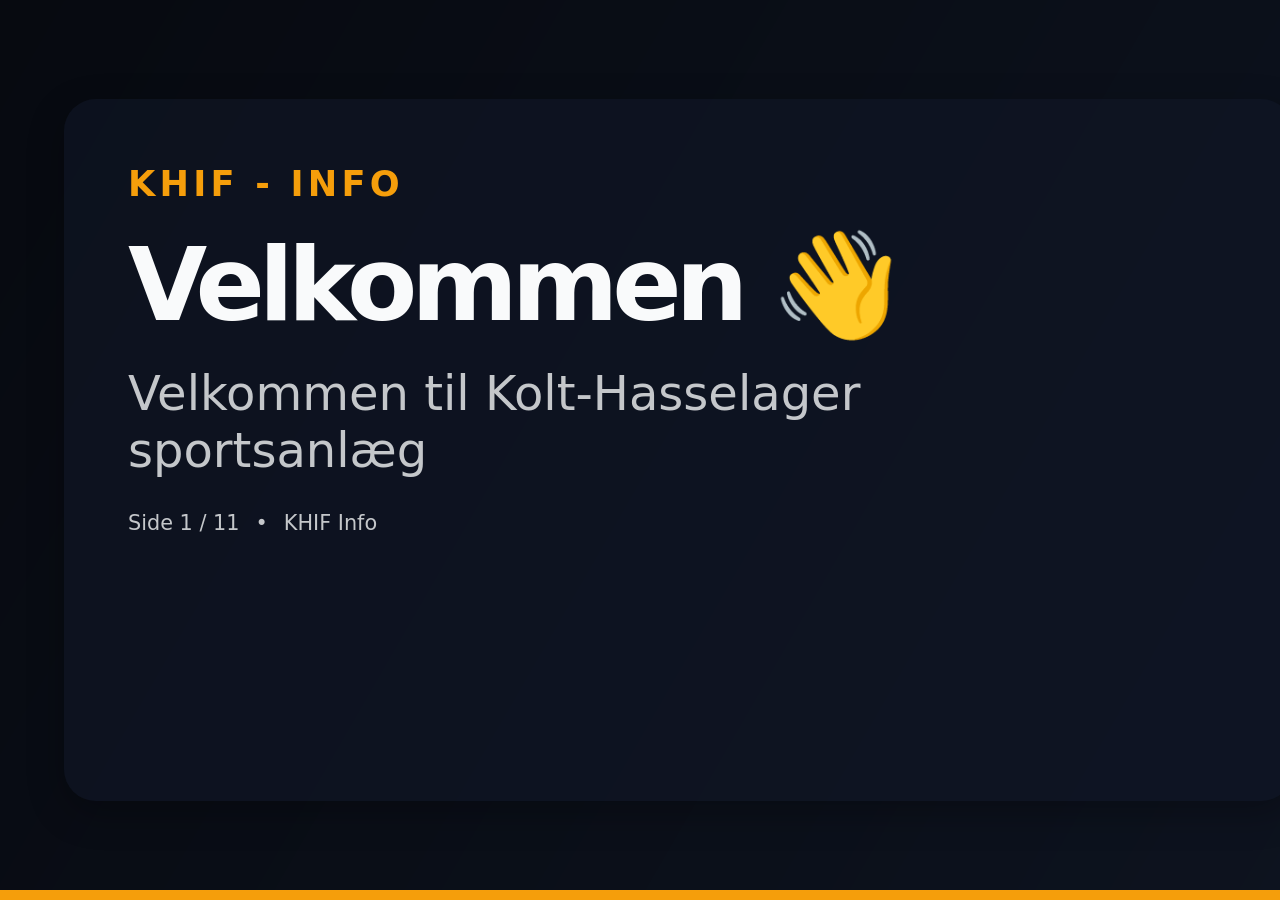
==== index.html @ 1b027622 "fixing page preview, emoticons duplicates and screen auto-refresh at updates" ====
<!doctype html><html lang="da" class="notranslate" translate="no"><head><meta charset="utf-8"/><meta name="viewport" content="width=device-width, initial-scale=1"/><meta name="theme-color" content="#111827"/><meta name="google" content="notranslate"/><meta name="khif-app-version" content="10"/><title>KHIF Info</title><link rel="stylesheet" href="./style.css?v=9"/></head><body class="notranslate"><main id="app" class="screen" aria-live="polite"><section class="slide"><div class="slide-copy"><p class="eyebrow">Indlæser…</p><h1>KHIF Info</h1><p class="body">Henter indhold.</p></div></section></main><div class="progress" aria-hidden="true"><div id="progressBar"></div></div><script src="./script.js?v=10"></script></body></html>
---- style.css ----
:root{--bg:#111827;--fg:#f9fafb;--muted:rgba(249,250,251,.78);--accent:#f59e0b;--kicker-size:2.2rem;--title-size:7rem;--text-size:3rem;--footer-size:1.3rem}*{box-sizing:border-box}html,body{margin:0;width:100%;height:100%;overflow:hidden}body{font-family:system-ui,-apple-system,BlinkMacSystemFont,"Segoe UI",sans-serif;background:var(--bg);color:var(--fg)}.screen{width:100vw;height:100vh;display:grid;place-items:center;padding:5vw;background:var(--bg)}.screen:before{content:"";position:fixed;inset:0;background:linear-gradient(120deg,rgba(0,0,0,.58),rgba(0,0,0,.20));pointer-events:none}.slide{position:relative;z-index:1;width:min(1400px,96vw);min-height:min(760px,78vh);display:grid;grid-template-columns:minmax(0,1fr);align-items:stretch;gap:clamp(1.25rem,3vw,3rem);padding:clamp(2rem,5vw,5rem);border-radius:2rem;background:rgba(17,24,39,.62);box-shadow:0 12px 36px rgba(0,0,0,.28)}.slide.has-image{grid-template-columns:minmax(0,2fr) minmax(260px,1fr)}.slide-copy{min-width:0;align-self:start;display:flex;flex-direction:column;justify-content:flex-start;gap:2rem}.slide-image-wrap{align-self:end;justify-self:end;width:100%;max-width:540px;aspect-ratio:1/1;margin:0;border-radius:1.4rem;overflow:hidden;background:rgba(2,6,23,.35);border:1px solid rgba(255,255,255,.14);display:grid;place-items:center}.slide-image-wrap img{width:100%;height:100%;object-fit:contain;display:block;transition:opacity .45s ease}.slide-image-wrap img.fade-out{opacity:0}.eyebrow{margin:0;color:var(--accent);font-size:var(--kicker-size);font-weight:800;letter-spacing:.12em;text-transform:uppercase}h1{margin:0;font-size:var(--title-size);line-height:.95;letter-spacing:-.06em;overflow-wrap:anywhere}.body{margin:0;max-width:980px;color:var(--muted);font-size:var(--text-size);line-height:1.18;white-space:pre-line;overflow-wrap:anywhere}.meta{display:flex;gap:1rem;align-items:center;color:var(--muted);font-size:var(--footer-size)}.progress{position:fixed;z-index:5;left:0;right:0;bottom:0;height:10px;background:rgba(255,255,255,.16);overflow:hidden}.progress>div{height:100%;width:100%;background:var(--accent);transform:scaleX(0);transform-origin:left center}.progress>div.run{animation-name:progressScale;animation-timing-function:linear;animation-fill-mode:forwards}@keyframes progressScale{from{transform:scaleX(0)}to{transform:scaleX(1)}}@media(max-width:900px){.slide.has-image{grid-template-columns:1fr}.slide-image-wrap{max-width:320px;justify-self:end}}
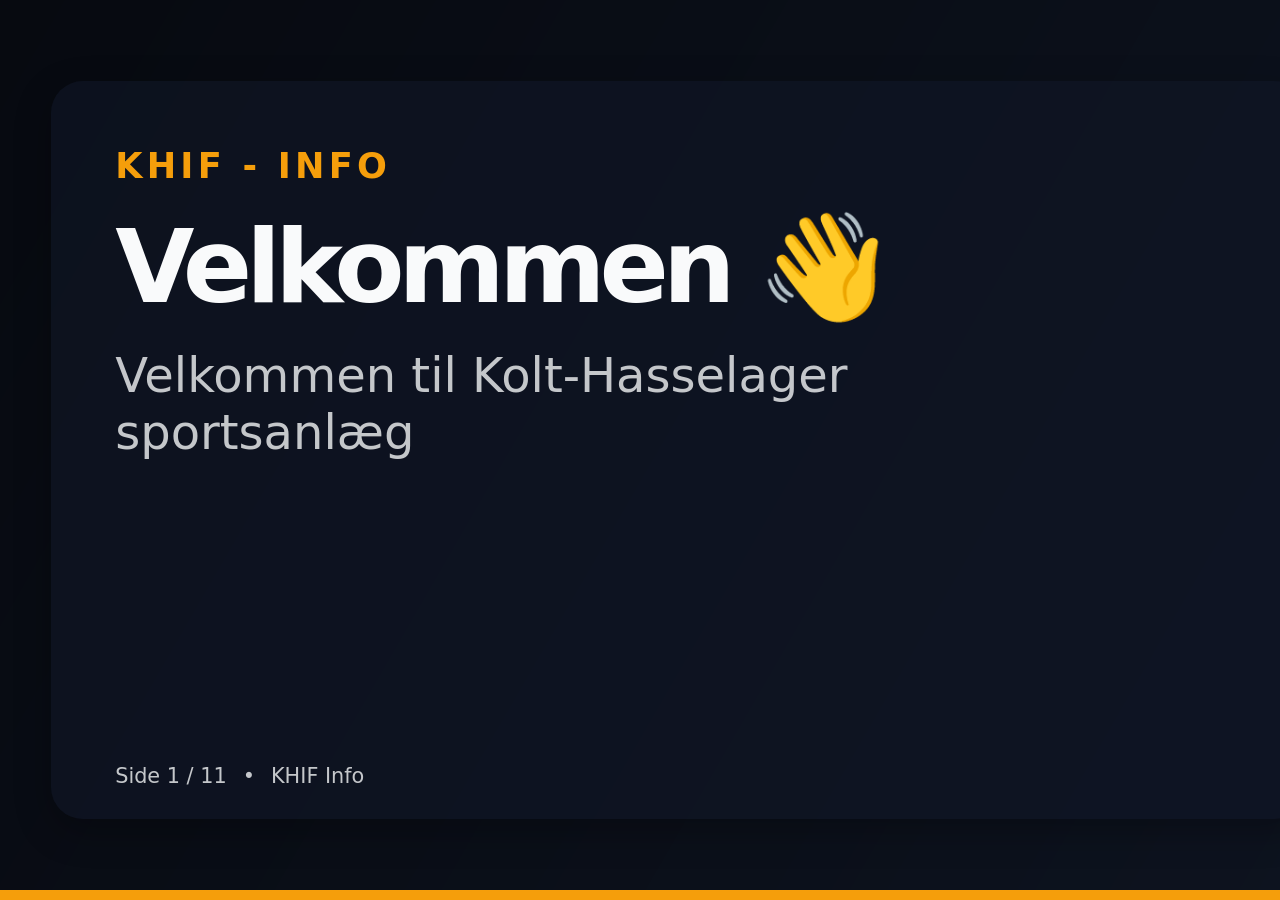
==== commit 2ca7e076: "UI Fixes" ====
--- a/index.html
+++ b/index.html
@@ -1 +1 @@
-<!doctype html><html lang="da" class="notranslate" translate="no"><head><meta charset="utf-8"/><meta name="viewport" content="width=device-width, initial-scale=1"/><meta name="theme-color" content="#111827"/><meta name="google" content="notranslate"/><meta name="khif-app-version" content="10"/><title>KHIF Info</title><link rel="stylesheet" href="./style.css?v=9"/></head><body class="notranslate"><main id="app" class="screen" aria-live="polite"><section class="slide"><div class="slide-copy"><p class="eyebrow">Indlæser…</p><h1>KHIF Info</h1><p class="body">Henter indhold.</p></div></section></main><div class="progress" aria-hidden="true"><div id="progressBar"></div></div><script src="./script.js?v=10"></script></body></html>+<!doctype html><html lang="da" class="notranslate" translate="no"><head><meta charset="utf-8"/><meta name="viewport" content="width=device-width, initial-scale=1"/><meta name="theme-color" content="#111827"/><meta name="google" content="notranslate"/><meta name="khif-app-version" content="11"/><title>KHIF Info</title><link rel="stylesheet" href="./style.css?v=11"/></head><body class="notranslate"><main id="app" class="screen" aria-live="polite"><section class="slide"><div class="slide-copy"><p class="eyebrow">Indlæser…</p><h1>KHIF Info</h1><p class="body">Henter indhold.</p></div></section></main><div class="progress" aria-hidden="true"><div id="progressBar"></div></div><script src="./script.js?v=11"></script></body></html>
--- a/style.css
+++ b/style.css
@@ -1 +1 @@
-:root{--bg:#111827;--fg:#f9fafb;--muted:rgba(249,250,251,.78);--accent:#f59e0b;--kicker-size:2.2rem;--title-size:7rem;--text-size:3rem;--footer-size:1.3rem}*{box-sizing:border-box}html,body{margin:0;width:100%;height:100%;overflow:hidden}body{font-family:system-ui,-apple-system,BlinkMacSystemFont,"Segoe UI",sans-serif;background:var(--bg);color:var(--fg)}.screen{width:100vw;height:100vh;display:grid;place-items:center;padding:5vw;background:var(--bg)}.screen:before{content:"";position:fixed;inset:0;background:linear-gradient(120deg,rgba(0,0,0,.58),rgba(0,0,0,.20));pointer-events:none}.slide{position:relative;z-index:1;width:min(1400px,96vw);min-height:min(760px,78vh);display:grid;grid-template-columns:minmax(0,1fr);align-items:stretch;gap:clamp(1.25rem,3vw,3rem);padding:clamp(2rem,5vw,5rem);border-radius:2rem;background:rgba(17,24,39,.62);box-shadow:0 12px 36px rgba(0,0,0,.28)}.slide.has-image{grid-template-columns:minmax(0,2fr) minmax(260px,1fr)}.slide-copy{min-width:0;align-self:start;display:flex;flex-direction:column;justify-content:flex-start;gap:2rem}.slide-image-wrap{align-self:end;justify-self:end;width:100%;max-width:540px;aspect-ratio:1/1;margin:0;border-radius:1.4rem;overflow:hidden;background:rgba(2,6,23,.35);border:1px solid rgba(255,255,255,.14);display:grid;place-items:center}.slide-image-wrap img{width:100%;height:100%;object-fit:contain;display:block;transition:opacity .45s ease}.slide-image-wrap img.fade-out{opacity:0}.eyebrow{margin:0;color:var(--accent);font-size:var(--kicker-size);font-weight:800;letter-spacing:.12em;text-transform:uppercase}h1{margin:0;font-size:var(--title-size);line-height:.95;letter-spacing:-.06em;overflow-wrap:anywhere}.body{margin:0;max-width:980px;color:var(--muted);font-size:var(--text-size);line-height:1.18;white-space:pre-line;overflow-wrap:anywhere}.meta{display:flex;gap:1rem;align-items:center;color:var(--muted);font-size:var(--footer-size)}.progress{position:fixed;z-index:5;left:0;right:0;bottom:0;height:10px;background:rgba(255,255,255,.16);overflow:hidden}.progress>div{height:100%;width:100%;background:var(--accent);transform:scaleX(0);transform-origin:left center}.progress>div.run{animation-name:progressScale;animation-timing-function:linear;animation-fill-mode:forwards}@keyframes progressScale{from{transform:scaleX(0)}to{transform:scaleX(1)}}@media(max-width:900px){.slide.has-image{grid-template-columns:1fr}.slide-image-wrap{max-width:320px;justify-self:end}}+:root{--bg:#111827;--fg:#f9fafb;--muted:rgba(249,250,251,.78);--accent:#f59e0b;--kicker-size:2.2rem;--title-size:7rem;--text-size:3rem;--footer-size:1.3rem}*{box-sizing:border-box}html,body{margin:0;width:100%;height:100%;overflow:hidden}body{font-family:system-ui,-apple-system,BlinkMacSystemFont,"Segoe UI",sans-serif;background:var(--bg);color:var(--fg)}.screen{width:100vw;height:100vh;display:grid;place-items:center;padding:4vw;background:var(--bg)}.screen:before{content:"";position:fixed;inset:0;background:linear-gradient(120deg,rgba(0,0,0,.58),rgba(0,0,0,.20));pointer-events:none}.slide{position:relative;z-index:1;width:min(1640px,98vw);min-height:min(820px,82vh);display:grid;grid-template-columns:minmax(0,1fr);align-items:stretch;gap:clamp(1.25rem,3vw,3rem);padding:clamp(2rem,5vw,5rem);padding-bottom:clamp(4rem,6vw,6rem);border-radius:2rem;background:rgba(17,24,39,.62);box-shadow:0 12px 36px rgba(0,0,0,.28)}.slide.has-image{grid-template-columns:minmax(0,1.75fr) minmax(340px,1.25fr)}.slide-copy{min-width:0;align-self:start;display:flex;flex-direction:column;gap:2rem}.slide-image-wrap{align-self:end;justify-self:end;width:100%;max-width:650px;aspect-ratio:1/1;margin:0;border-radius:1.4rem;overflow:hidden;background:rgba(2,6,23,.35);border:1px solid rgba(255,255,255,.14);display:grid;place-items:center}.slide-image-wrap img{width:100%;height:100%;object-fit:contain;display:block;transition:opacity .45s ease}.slide-image-wrap img.fade-out{opacity:0}.eyebrow{margin:0;color:var(--accent);font-size:var(--kicker-size);font-weight:800;letter-spacing:.12em;text-transform:uppercase}h1{margin:0;font-size:var(--title-size);line-height:.95;letter-spacing:-.06em;overflow-wrap:anywhere}.body{margin:0;max-width:1020px;color:var(--muted);font-size:var(--text-size);line-height:1.18;white-space:pre-line;overflow-wrap:anywhere}.meta{position:absolute;left:clamp(2rem,5vw,5rem);bottom:clamp(1.4rem,2.4vw,2.4rem);display:flex;gap:1rem;align-items:center;color:var(--muted);font-size:var(--footer-size)}.progress{position:fixed;z-index:5;left:0;right:0;bottom:0;height:10px;background:rgba(255,255,255,.16);overflow:hidden}.progress>div{height:100%;width:100%;background:var(--accent);transform:scaleX(0);transform-origin:left center}.progress>div.run{animation-name:progressScale;animation-timing-function:linear;animation-fill-mode:forwards}@keyframes progressScale{from{transform:scaleX(0)}to{transform:scaleX(1)}}@media(max-width:900px){.slide.has-image{grid-template-columns:1fr}.slide-image-wrap{max-width:420px;justify-self:end}}
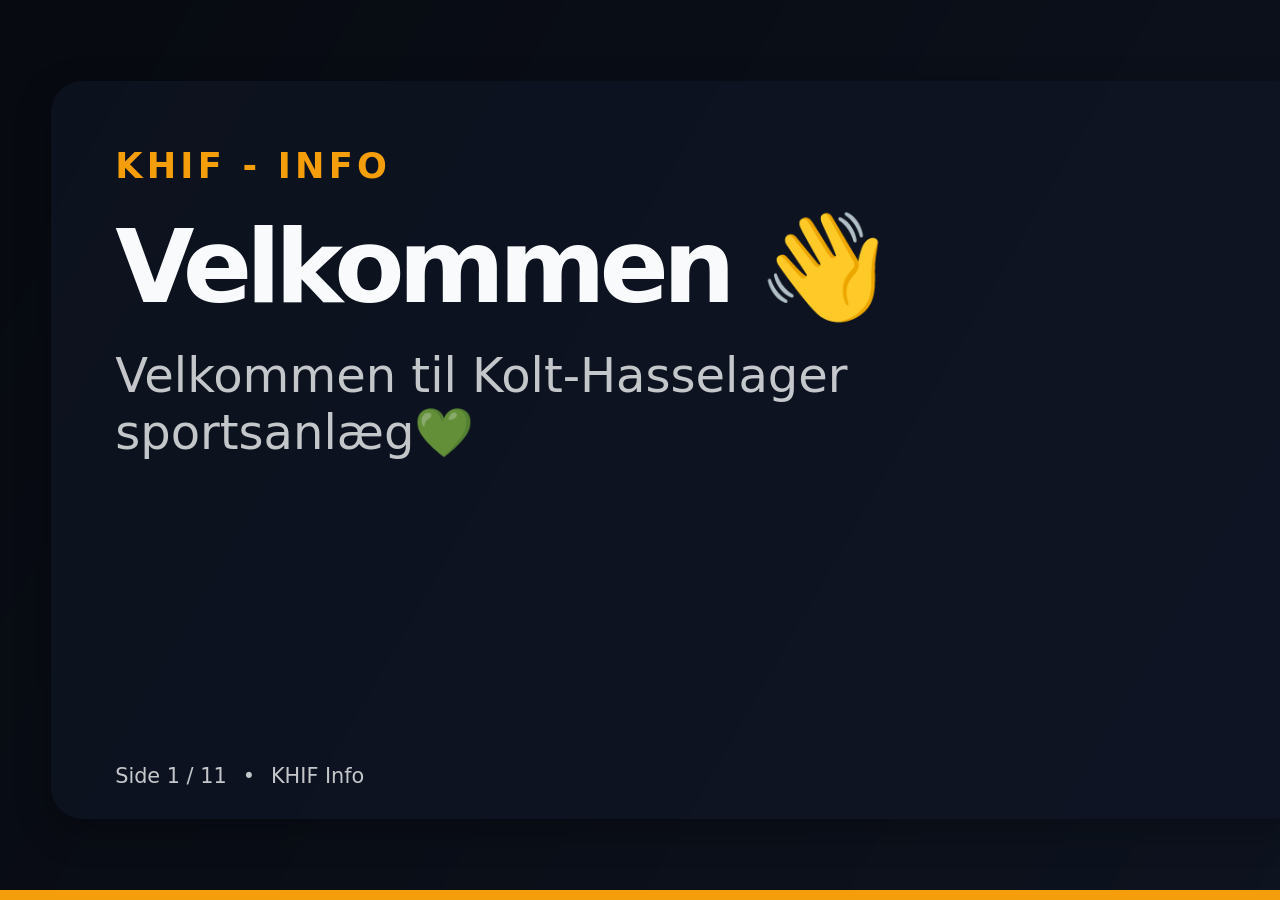
==== commit f9fd3c92: "Fixing emoticon search a bit, file versioning and picture load" ====
--- a/index.html
+++ b/index.html
@@ -1 +1,19 @@
-<!doctype html><html lang="da" class="notranslate" translate="no"><head><meta charset="utf-8"/><meta name="viewport" content="width=device-width, initial-scale=1"/><meta name="theme-color" content="#111827"/><meta name="google" content="notranslate"/><meta name="khif-app-version" content="11"/><title>KHIF Info</title><link rel="stylesheet" href="./style.css?v=11"/></head><body class="notranslate"><main id="app" class="screen" aria-live="polite"><section class="slide"><div class="slide-copy"><p class="eyebrow">Indlæser…</p><h1>KHIF Info</h1><p class="body">Henter indhold.</p></div></section></main><div class="progress" aria-hidden="true"><div id="progressBar"></div></div><script src="./script.js?v=11"></script></body></html>+<!doctype html>
+<html lang="da" class="notranslate" translate="no">
+<head>
+  <meta charset="utf-8" />
+  <meta name="viewport" content="width=device-width, initial-scale=1" />
+  <meta name="theme-color" content="#111827" />
+  <meta name="google" content="notranslate" />
+  <meta name="khif-app-version" content="current" />
+  <title>KHIF Info</title>
+  <link rel="stylesheet" href="./style.css" />
+</head>
+<body class="notranslate">
+  <main id="app" class="screen" aria-live="polite">
+    <section class="slide"><div class="slide-copy"><p class="eyebrow">Indlæser…</p><h1>KHIF Info</h1><p class="body">Henter indhold.</p></div></section>
+  </main>
+  <div class="progress" aria-hidden="true"><div id="progressBar"></div></div>
+  <script src="./script.js"></script>
+</body>
+</html>
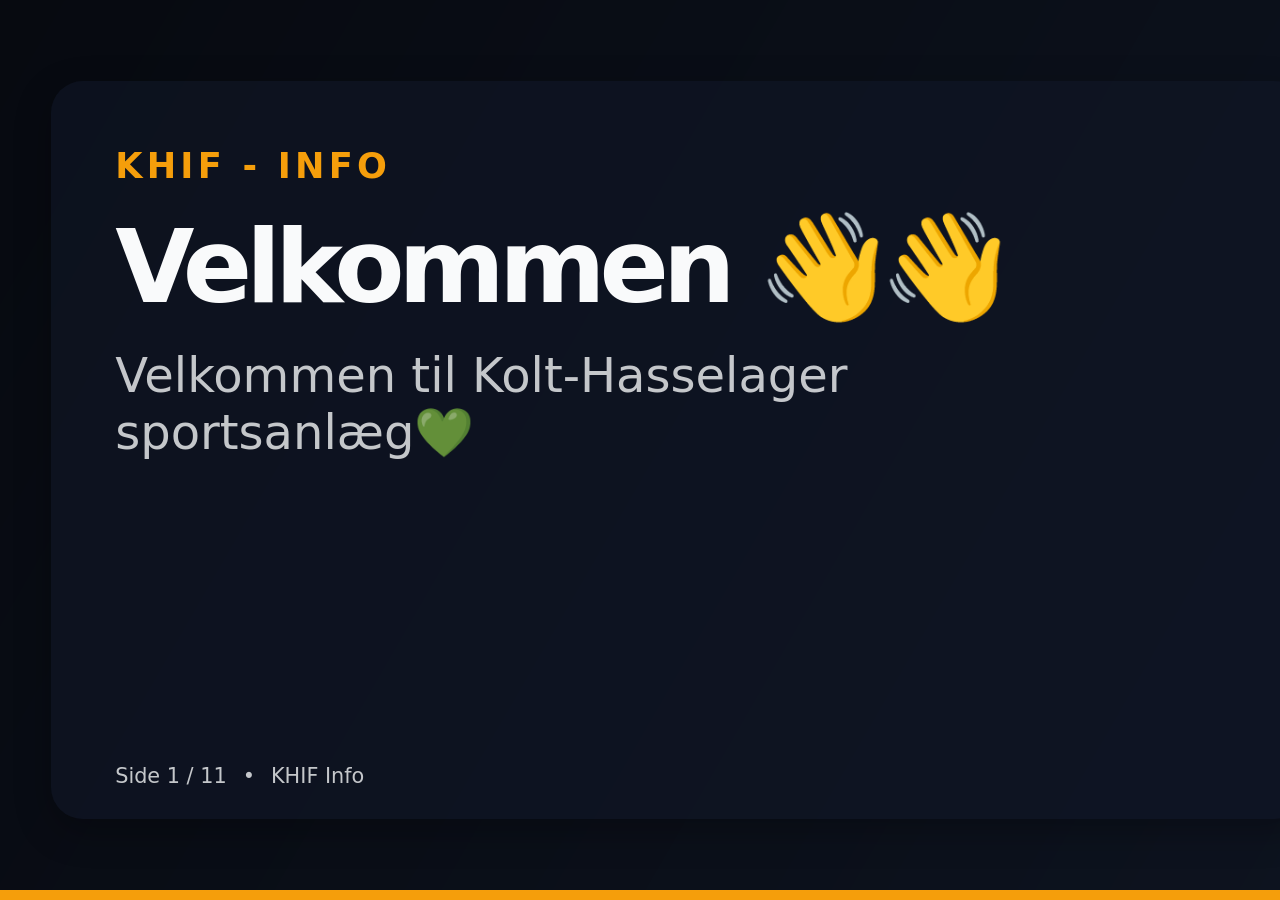
==== commit fbc17e60: "Update notification" ====
--- a/index.html
+++ b/index.html
@@ -5,15 +5,54 @@
   <meta name="viewport" content="width=device-width, initial-scale=1" />
   <meta name="theme-color" content="#111827" />
   <meta name="google" content="notranslate" />
-  <meta name="khif-app-version" content="current" />
   <title>KHIF Info</title>
-  <link rel="stylesheet" href="./style.css" />
+  <script>
+    window.KHIF_BOOT_VERSION = "booting";
+    async function khifLoadApp() {
+      let version = String(Date.now());
+      try {
+        const response = await fetch(`./version.json?t=${Date.now()}`, { cache: "no-store" });
+        if (response.ok) {
+          const json = await response.json();
+          version = String(json.appVersion || version);
+        }
+      } catch (error) {
+        console.warn("Kunne ikke hente version.json, bruger timestamp", error);
+      }
+      window.KHIF_BOOT_VERSION = version;
+
+      const css = document.createElement("link");
+      css.rel = "stylesheet";
+      css.href = `./style.css?t=${encodeURIComponent(version)}`;
+      document.head.appendChild(css);
+
+      const script = document.createElement("script");
+      script.src = `./script.js?t=${encodeURIComponent(version)}`;
+      script.defer = true;
+      document.body.appendChild(script);
+    }
+    khifLoadApp();
+  </script>
 </head>
 <body class="notranslate">
   <main id="app" class="screen" aria-live="polite">
-    <section class="slide"><div class="slide-copy"><p class="eyebrow">Indlæser…</p><h1>KHIF Info</h1><p class="body">Henter indhold.</p></div></section>
+    <section class="slide">
+      <div class="slide-copy">
+        <p class="eyebrow">Indlæser…</p>
+        <h1>KHIF Info</h1>
+        <p class="body">Henter indhold.</p>
+      </div>
+    </section>
   </main>
+
+  <div id="updateOverlay" class="update-overlay hidden" aria-live="assertive" aria-hidden="true">
+    <div class="update-card">
+      <div class="update-spinner" aria-hidden="true"></div>
+      <h2>Modtager nyhedsopdateringer</h2>
+      <p>Infoskærmen opdateres og starter igen fra side 1.</p>
+    </div>
+  </div>
+
   <div class="progress" aria-hidden="true"><div id="progressBar"></div></div>
-  <script src="./script.js"></script>
 </body>
 </html>
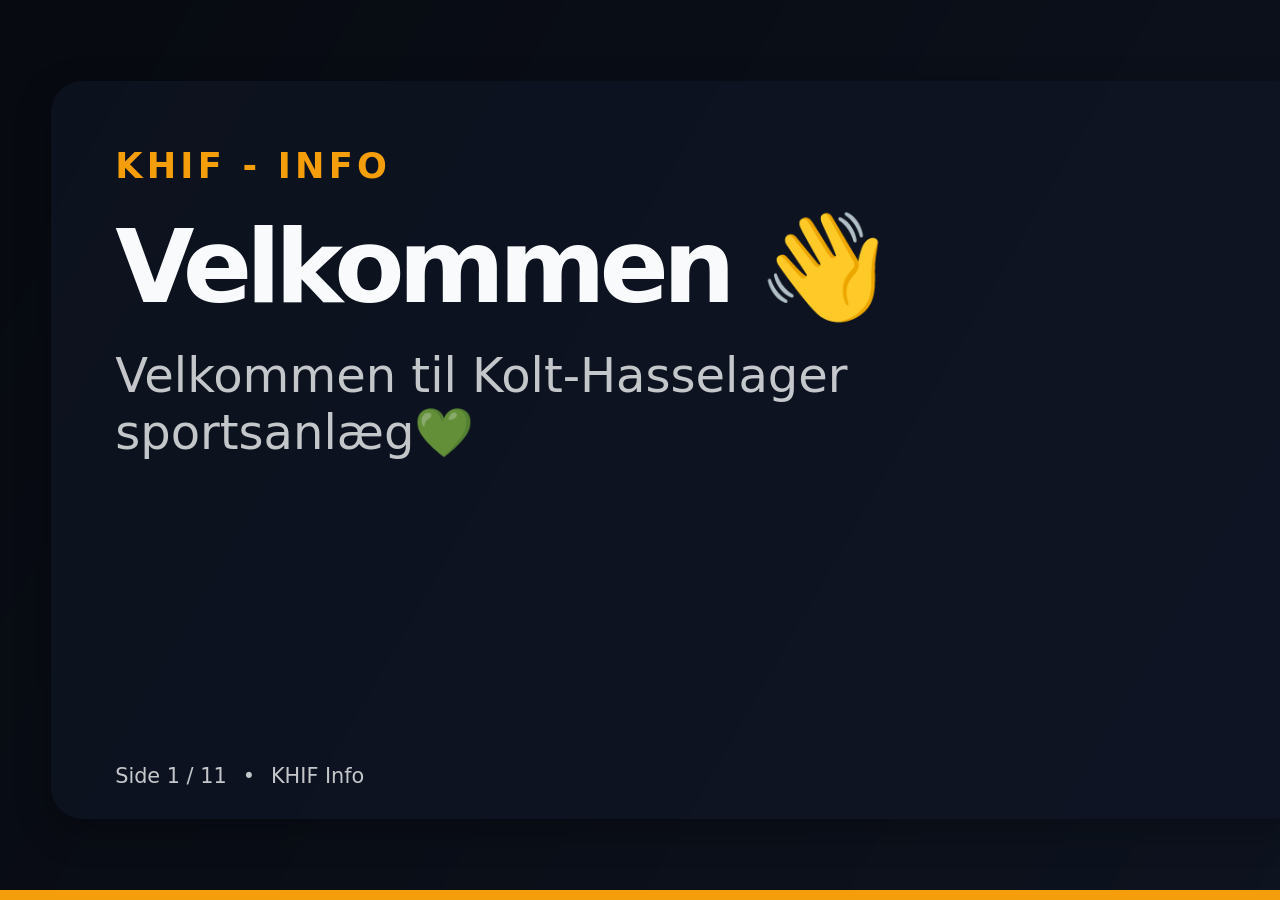
==== commit 8a83c00c: "Fixing update overlay text alignment" ====
--- a/index.html
+++ b/index.html
@@ -7,52 +7,20 @@
   <meta name="google" content="notranslate" />
   <title>KHIF Info</title>
   <script>
-    window.KHIF_BOOT_VERSION = "booting";
-    async function khifLoadApp() {
-      let version = String(Date.now());
-      try {
-        const response = await fetch(`./version.json?t=${Date.now()}`, { cache: "no-store" });
-        if (response.ok) {
-          const json = await response.json();
-          version = String(json.appVersion || version);
-        }
-      } catch (error) {
-        console.warn("Kunne ikke hente version.json, bruger timestamp", error);
-      }
-      window.KHIF_BOOT_VERSION = version;
-
-      const css = document.createElement("link");
-      css.rel = "stylesheet";
-      css.href = `./style.css?t=${encodeURIComponent(version)}`;
-      document.head.appendChild(css);
-
-      const script = document.createElement("script");
-      script.src = `./script.js?t=${encodeURIComponent(version)}`;
-      script.defer = true;
-      document.body.appendChild(script);
+    window.KHIF_BOOT_VERSION="booting";
+    async function khifLoadApp(){
+      let version=String(Date.now());
+      try{const r=await fetch(`./version.json?t=${Date.now()}`,{cache:"no-store"});if(r.ok){const j=await r.json();version=String(j.appVersion||version)}}catch(e){console.warn("Kunne ikke hente version.json",e)}
+      window.KHIF_BOOT_VERSION=version;
+      const css=document.createElement("link");css.rel="stylesheet";css.href=`./style.css?t=${encodeURIComponent(version)}`;document.head.appendChild(css);
+      const js=document.createElement("script");js.src=`./script.js?t=${encodeURIComponent(version)}`;js.defer=true;document.body.appendChild(js);
     }
     khifLoadApp();
   </script>
 </head>
 <body class="notranslate">
-  <main id="app" class="screen" aria-live="polite">
-    <section class="slide">
-      <div class="slide-copy">
-        <p class="eyebrow">Indlæser…</p>
-        <h1>KHIF Info</h1>
-        <p class="body">Henter indhold.</p>
-      </div>
-    </section>
-  </main>
-
-  <div id="updateOverlay" class="update-overlay hidden" aria-live="assertive" aria-hidden="true">
-    <div class="update-card">
-      <div class="update-spinner" aria-hidden="true"></div>
-      <h2>Modtager nyhedsopdateringer</h2>
-      <p>Infoskærmen opdateres og starter igen fra side 1.</p>
-    </div>
-  </div>
-
+  <main id="app" class="screen" aria-live="polite"><section class="slide"><div class="slide-copy"><p class="eyebrow">Indlæser…</p><h1>KHIF Info</h1><p class="body">Henter indhold.</p></div></section></main>
+  <div id="updateOverlay" class="update-overlay hidden" aria-live="assertive" aria-hidden="true"><div class="update-card"><div class="update-spinner" aria-hidden="true"></div><h2>Modtager nyhedsopdateringer</h2><p>Infoskærmen opdateres og starter igen fra side 1.</p></div></div>
   <div class="progress" aria-hidden="true"><div id="progressBar"></div></div>
 </body>
 </html>
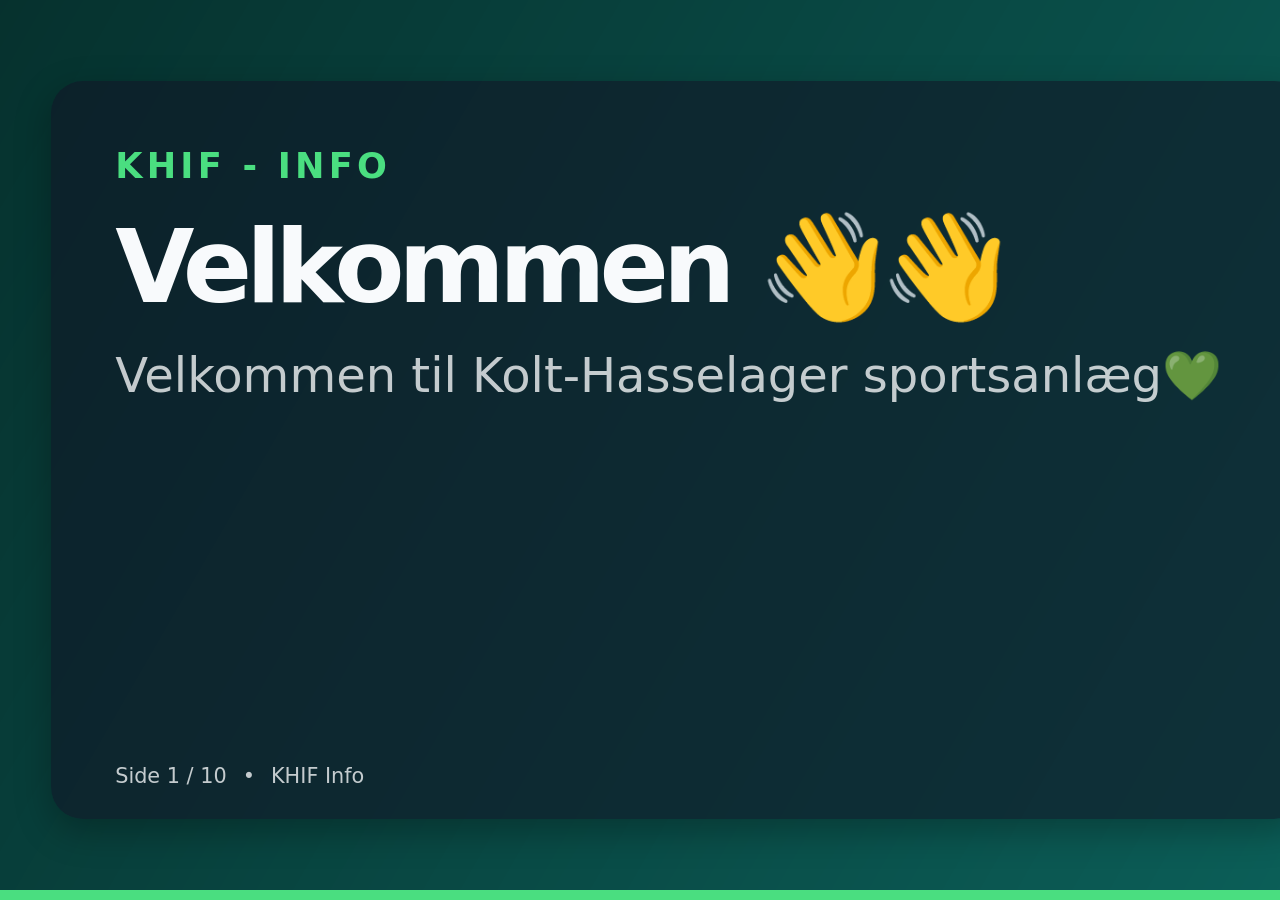
==== commit 1d58a80a: "Add page expiry and area access controls Co-authored-by: Copilot <223556219+Copilot@users.noreply.gi" ====
--- a/index.html
+++ b/index.html
@@ -6,6 +6,20 @@
   <meta name="theme-color" content="#111827" />
   <meta name="google" content="notranslate" />
   <title>KHIF Info</title>
+  <style>
+    html,body{margin:0;width:100%;height:100%;overflow:hidden;background:#111827;color:#f9fafb}
+    body{font-family:system-ui,-apple-system,BlinkMacSystemFont,"Segoe UI",sans-serif}
+    .critical-screen{width:100vw;height:100vh;display:grid;place-items:center;background:#111827;color:#f9fafb}
+    .critical-card{padding:5vw;border-radius:2rem;background:rgba(17,24,39,.62)}
+    .critical-card p{color:#f59e0b;font-weight:800;letter-spacing:.12em;text-transform:uppercase}
+    .critical-card h1{font-size:clamp(2.8rem,7vw,7rem);margin:.25em 0 0;line-height:.95}
+    .update-overlay{position:fixed;z-index:99999;inset:0;display:grid;place-items:center;background:rgba(2,6,23,.88);backdrop-filter:blur(10px)}
+    .update-overlay.hidden{display:none!important}
+    .update-card{width:min(780px,88vw);max-width:min(780px,88vw);border-radius:32px;background:rgba(17,24,39,.98);border:1px solid rgba(255,255,255,.2);box-shadow:0 30px 90px rgba(0,0,0,.52);padding:56px;text-align:center;overflow-wrap:anywhere;word-break:normal}
+    .update-card h2{margin:20px 0 10px;font-size:clamp(2rem,4vw,4rem);line-height:1;color:#f9fafb;max-width:100%;overflow-wrap:anywhere;hyphens:auto}
+    .update-card p{margin:0;color:rgba(249,250,251,.78);font-size:clamp(1.1rem,2vw,1.8rem);max-width:100%;overflow-wrap:anywhere;hyphens:auto}
+    .update-spinner{width:72px;height:72px;border-radius:999px;border:8px solid rgba(255,255,255,.18);border-top-color:#f59e0b;margin:0 auto;animation:spin 1s linear infinite}@keyframes spin{to{transform:rotate(360deg)}}
+  </style>
   <script>
     window.KHIF_BOOT_VERSION="booting";
     async function khifLoadApp(){
@@ -13,13 +27,29 @@
       try{const r=await fetch(`./version.json?t=${Date.now()}`,{cache:"no-store"});if(r.ok){const j=await r.json();version=String(j.appVersion||version)}}catch(e){console.warn("Kunne ikke hente version.json",e)}
       window.KHIF_BOOT_VERSION=version;
       const css=document.createElement("link");css.rel="stylesheet";css.href=`./style.css?t=${encodeURIComponent(version)}`;document.head.appendChild(css);
+      const nativeFetch=window.fetch.bind(window);
+      window.fetch=async(input,init)=>{
+        const response=await nativeFetch(input,init);
+        if(!response.ok||!String(input).includes("./content/pages.json"))return response;
+        const content=await response.clone().json();
+        const parts=new Intl.DateTimeFormat("en-CA",{timeZone:"Europe/Copenhagen",year:"numeric",month:"2-digit",day:"2-digit"}).formatToParts(new Date());
+        const today=`${parts.find(part=>part.type==="year")?.value}-${parts.find(part=>part.type==="month")?.value}-${parts.find(part=>part.type==="day")?.value}`;
+        content.pages=(content.pages||[]).filter(page=>page.enabled!==false&&(!page.expiresOn||page.expiresOn>today));
+        if(!content.pages.length)content.pages=[{enabled:true,kicker:"KHIF Info",title:"Ingen aktive sider",text:"Alle sider er udløbet eller deaktiveret."}];
+        const headers=new Headers(response.headers);
+        headers.delete("content-length");
+        headers.delete("content-encoding");
+        return new Response(JSON.stringify(content),{status:response.status,statusText:response.statusText,headers});
+      };
       const js=document.createElement("script");js.src=`./script.js?t=${encodeURIComponent(version)}`;js.defer=true;document.body.appendChild(js);
     }
     khifLoadApp();
   </script>
 </head>
 <body class="notranslate">
-  <main id="app" class="screen" aria-live="polite"><section class="slide"><div class="slide-copy"><p class="eyebrow">Indlæser…</p><h1>KHIF Info</h1><p class="body">Henter indhold.</p></div></section></main>
+  <main id="app" class="screen critical-screen" aria-live="polite">
+    <section class="slide critical-card"><div class="slide-copy"><p class="eyebrow">Indlæser…</p><h1>KHIF Info</h1><p class="body">Henter indhold.</p></div></section>
+  </main>
   <div id="updateOverlay" class="update-overlay hidden" aria-live="assertive" aria-hidden="true"><div class="update-card"><div class="update-spinner" aria-hidden="true"></div><h2>Modtager nyhedsopdateringer</h2><p>Infoskærmen opdateres og starter igen fra side 1.</p></div></div>
   <div class="progress" aria-hidden="true"><div id="progressBar"></div></div>
 </body>
